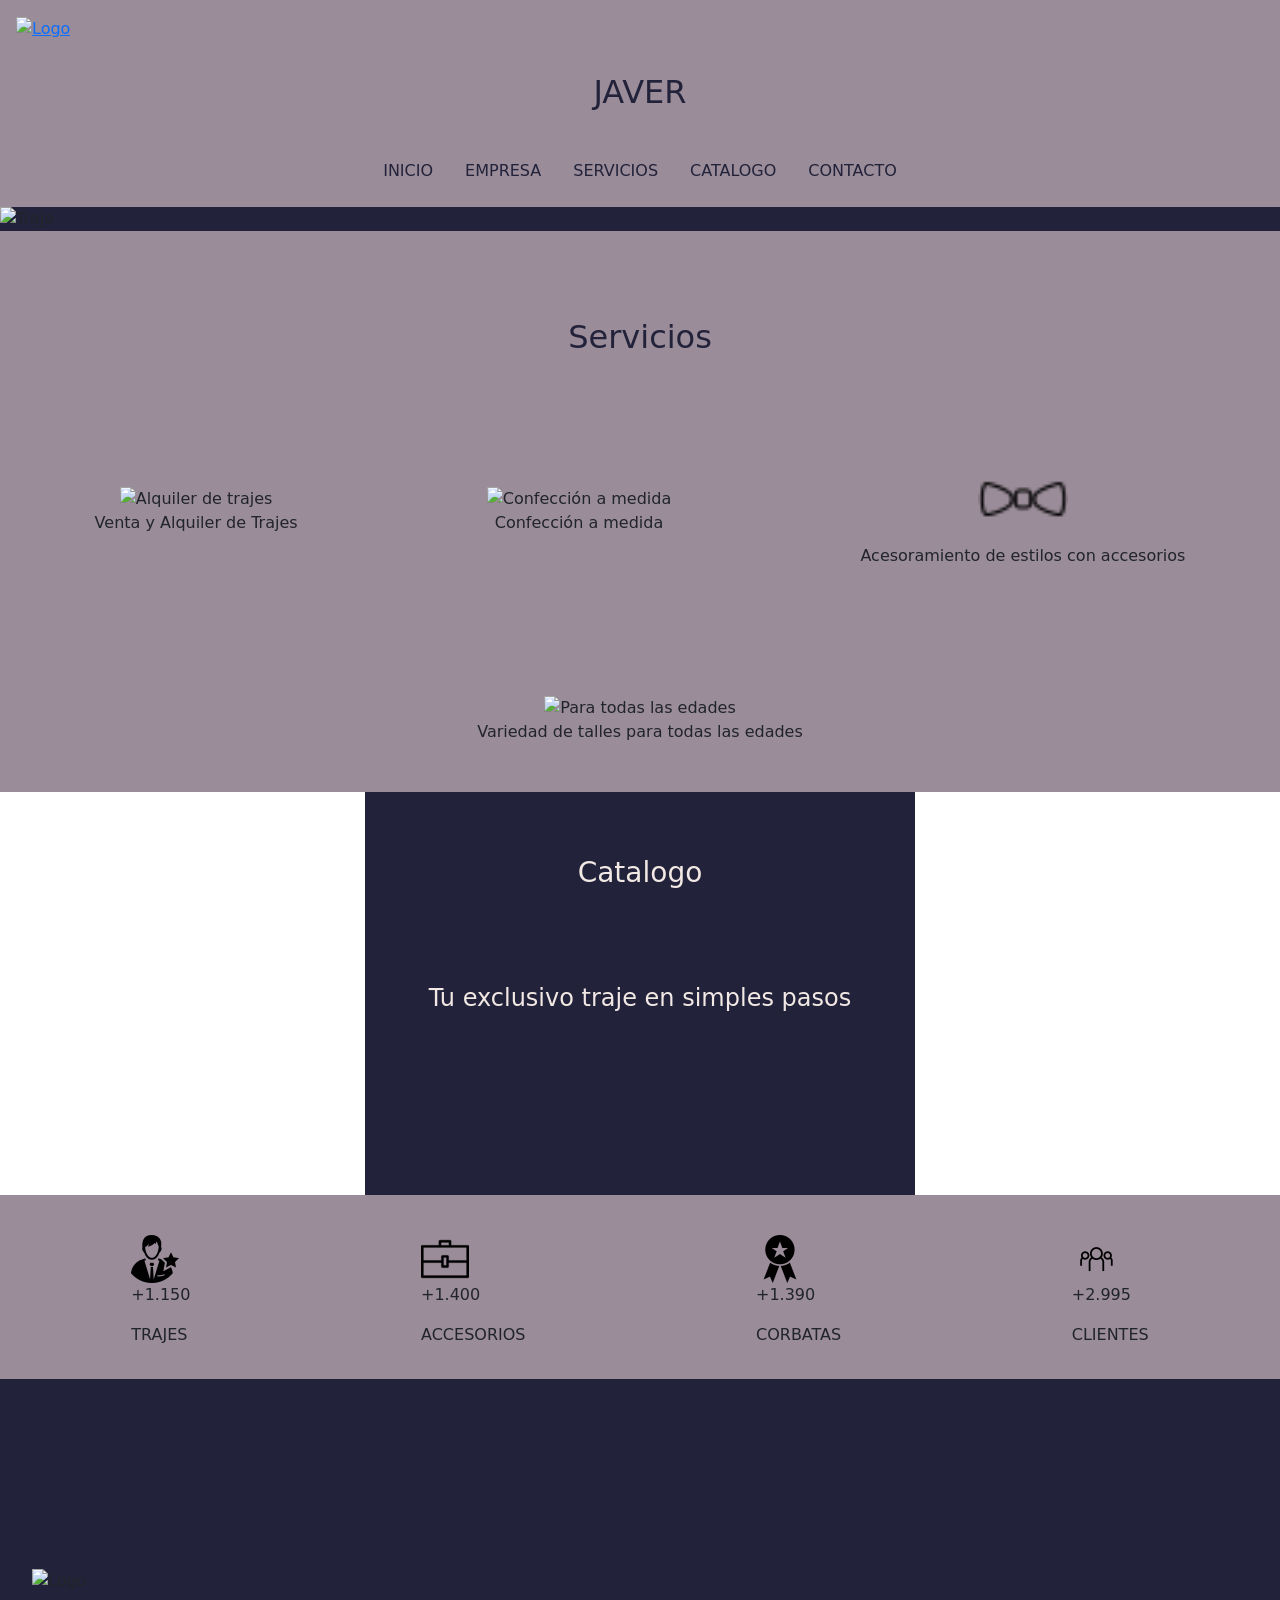
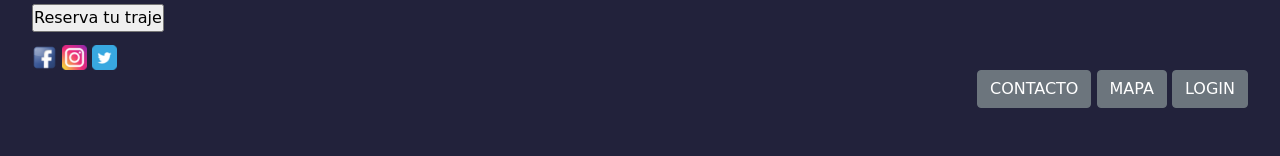
==== index.html @ bc325b99 "mensaje" ====
<!DOCTYPE html>
<html lang="es">
<head>
    <meta charset="UTF-8">
    <meta http-equiv="X-UA-Compatible" content="IE=edge">
    <meta name="viewport" content="width=device-width, initial-scale=1.0">
    <title>JAVER</title>
    <link rel="shortcut icon" href="Contenido de marca/corbata logo.png">
    <link rel="stylesheet" href="Bootstrap/bootstrap.min.css">
    <link rel="stylesheet" href="https://cdnjs.cloudflare.com/ajax/libs/animate.css/4.1.1/animate.min.css">
    <link rel="stylesheet" href="Css/estilos.css">
</head>
<body class="body">
    <header class="header">
        <a href="">
        <img class="header__img animate__animated animate__flip animate__delay-2s 2s animate__slow 4s animate__infinite" src="https://img.icons8.com/cotton/344/tie.png" width="15vh" height="15vh" alt="Logo">
        </a>
        <h1 class="header__t animate__animated animate__bounce"> JAVER </h1>
        <ul class="nav justify-content-center">
            <li class="nav-item">
                <a class="nav-link active" aria-current="page" href="index.html">INICIO</a>
            </li>
            <li class="nav-item">
                <a class="nav-link active"  href="pages/empresa.html">EMPRESA</a>
            </li>
            <li class="nav-item">
                <a class="nav-link active"  href="pages/servicios.html">SERVICIOS</a>
            </li>
            <li class="nav-item">
                <a class="nav-link active"  href="pages/catalogo.html" tabindex="-1" aria-disabled="true">CATALOGO</a>
            </li>
            <li class="nav-item">
                <a class="nav-link active "  href="pages/contacto.html" tabindex="-1" aria-disabled="true">CONTACTO</a>
            </li>
        </ul>   
    </header>
        <section class="main__section1">
            <img class="main__section1__img" src="https://images.pexels.com/photos/325876/pexels-photo-325876.jpeg?cs=srgb&dl=pexels-pixabay-325876.jpg&fm=jpg"  alt="Traje">
        </section>
        <section class="main__section2">
            <div class="main__section2__titulo">
                <br>
                <br>
                <br>
                <h2>Servicios</h2>
                <br>
                <br>
            </div>
            <div class="main__section2__div">
                <img class="main__section2__img" src="https://img.icons8.com/ios/344/womens-suit--v1.png" alt="Alquiler de trajes">
                <p> Venta y Alquiler de Trajes</p>
                <br>
                <br>
            </div>
            <div class="main__section2__div">
                <img class="main__section2__img" src="https://img.icons8.com/ios/344/hand-holding-needle.png" alt="Confección a medida">
                <p>Confección a medida</p>
                <br>
                <br>
            </div>
            <div class="main__section2__div">
                <img class="main__section2__img" src="./Contenido de marca/moño.png" alt="estilo">
                <p>Acesoramiento de estilos con accesorios</p>
                <br>
                <br>
            </div>
            <div class="main__section2__div">
                <img class="main__section2__img" src="https://img.icons8.com/pastel-glyph/344/single-mother.png" alt="Para todas las edades">
                <p>Variedad de talles para todas las edades</p>
            </div>
         </section>
         <section class="main__section3">
             <div class="main__section3__titulo">
             <h3>Catalogo</h3>
             <br>
             <br>
             <br>
             <h4>Tu exclusivo traje en simples pasos</h4>
             <br>
             <br>
             <br>
             </div>
             <div>
             <img class="imagenes" src="https://img.freepik.com/free-photo/confident-young-businessman-suit-standing-with-arms-folded_171337-18599.jpg?w=740&t=st=1650478216~exp=1650478816~hmac=dbd777caed2f6e0966e07ec6e3d4d13529df3728f88e533deab33e0a280d987e" width="350" alt="">
             <img class="imagenes" src="https://img.freepik.com/free-photo/handsome-confident-blond-bearded-businessman-with-hands-pockets-smiling-joyfully-give-professional-vibe-discussing-business-double-his-income-become-successful-white-background_1258-5820.jpg?w=740" width="350" alt="">
             <img class="imagenes" src="https://img.freepik.com/free-photo/portrait-cheerful-businessman-dressed-suit_171337-134.jpg?w=740&t=st=1650478214~exp=1650478814~hmac=048e01c63cbf83030509e16fb41356c922f9d73f05c9a332bf8c699b933f872d" width="350" alt="">
             <img class="imagenes" src="https://www.laguiadelvaron.com/wp-content/uploads/2019/06/trajedos.jpg" width="350" alt="">
             <img class="imagenes" src="file:///C:/Users/Hp/Desktop/Coder/Entrega%20final%20coder/Contenido%20de%20marca/11.jpg" width="350" alt="">
             <img class="imagenes" src="file:///C:/Users/Hp/Desktop/Coder/Entrega%20final%20coder/Contenido%20de%20marca/12.jpg" width="350" alt="">
             <img class="imagenes" src="https://img.freepik.com/foto-gratis/hombre-negocios-brazos-cruzados-sonriendo_1139-677.jpg?w=740&t=st=1652995392~exp=1652995992~hmac=8c8b26b9673d39cf321d62ba7bf4e87e95419466f04f5fe761f041fb123e3cc5" width="350" alt="">
             <img class="imagenes" src="https://us.123rf.com/450wm/benzoix/benzoix2011/benzoix201105300/159375395-.jpg?ver=6" width="350" alt="">
             <img class="imagenes" src="https://cdn.create.vista.com/api/media/small/224720018/stock-photo-adult-confident-businessman-suit-isolated" width="350" alt="">
            </div>
        </section>
    <section class="section">
        <br>
        <div class="section__div">
            <div class="section__div__iconos animate__animated animate__slideInLeft animate__slower 3s animate__infinite ">
               <img class="section__div__img" src="./Contenido de marca/traje.estrella.png" alt="trajes">
               <p>+1.150</p>
               <p>TRAJES</p>
           </div>
           <div class="section__div__iconos animate__animated animate__slideInLeft animate__slower 3s animate__infinite ">
               <img class="section__div__img" src="./Contenido de marca/accesorios.png" alt="accesorios">
               <p>+1.400</p>
               <p>ACCESORIOS</p>
           </div>
           <div class="section__div__iconos animate__animated animate__slideInLeft animate__slower 3s animate__infinite ">
               <img class="section__div__img" src="./Contenido de marca/premio.corbata.png" alt="corbatas">
               <p>+1.390</p>
               <p>CORBATAS</p>
           </div>
           <div class="section__div__iconos animate__animated animate__slideInLeft animate__slower 3s animate__infinite ">
               <img class="section__div__img" src="./Contenido de marca/clientes.png" alt="clientes">
               <p>+2.995</p>
               <p>CLIENTES</p>
           </div>
        </div>
    </section>
    <section class="section2">
        <div>
            <iframe class="video" src="https://www.youtube.com/embed/jHmETlr-x0I" title="YouTube video player"
                frameborder="0" allow="accelerometer; autoplay; clipboard-write; encrypted-media; gyroscope; picture-in-picture"
                allowfullscreen></iframe>
        </div>
    </section>
    <footer class="footer">
        <img class="header__img animate__animated animate__flip animate__delay-2s 2s animate__slow 4s animate__infinite" src="https://img.icons8.com/cotton/344/tie.png" width="50" alt="Logo">
        <div class="boton">
        <form action="contacto.html"> 
            <input type="submit" value="Reserva tu traje">
        </form>
        </div>
       <br>
       <div>
           <img class="icon" src="./Contenido de marca/fc.png" width="25" alt="facebook">
           <img class="icon" src="./Contenido de marca/ig.png" width="25" alt="instragram">
           <img class="icon" src="./Contenido de marca/twitter.png" width="25" alt="twitter">
       </div>
       <div class="footer__lista">
        <ul class="footer__ul">
            <button type="button" class="btn btn-secondary" href="/pages/contacto.html" >CONTACTO</button>
            <button type="button" class="btn btn-secondary">MAPA</button>
            <button type="button" class="btn btn-secondary">LOGIN</button>
       </ul>
       </div>
    </footer>
    <script src="Bootstrap/bootstrap.min.js"></script>
</body>
</html>
---- Css/estilos.css ----
*{
    margin: 0;
    padding: 0;
}

.html{
    font-family:'Libre Bodoni',
    serif;
    font-size: 17px;
}

.body{
    display: grid;
    grid-template-areas:
      "header header header header"
      "main__section1 main__section1 main__section1 main__section1"
      "main__section2 main__section2 main__section2 main__section2"
      "main__section3 main__section3 main__section3 main__section3"
      "section section section section"
      "video video video video"
      "footer footer footer footer";
    grid-template-rows: 0,50fr 1,75fr 0,50fr 1,75fr 0,25fr 1fr 0,50fr;
    grid-template-columns: auto auto auto auto ;

}

.header{
    padding: 1em;
    grid-area: header;
    background-color: rgb(154, 140, 152);
    color: rgb( 242, 233, 228);
}
.header__img{
    width: 5vh;
    height: 5vh;
    text-align: center;
}

.header__t {
    padding: 1em;
    color: rgb(34, 34, 59);
    font-size: xx-large;
    text-align: center;
}

.animate__animated.animate__bounce {
    --animate-duration: 4s;
}

.header__nav {
    font-size: 1.5rem;
    text-align: center;
}

.header__nav__link {
    font-size: medium;
    color: rgb( 34, 34, 59);
}

.nav-link{
    color: rgb( 34, 34, 59);
}

.main__section1{
    grid-area: main__section1 ;
    background-color: rgb( 34, 34, 59);
}


.main__section1__img{
    width: 100%;
    height: 90vh;
}

.main__section2{
    flex-wrap: wrap;
    background-color: rgb(154, 140, 152);
    display: flex;
    grid-area: main__section2 ;
}

.main__section2__div{
    margin: auto;
    padding: 2em;
    display: flex;
    text-align: center;
    display: inline-block
}

.main__section2__titulo{
    width: 100%;
    color: rgb( 34, 34, 59);
    font-size: larger;
    text-align: center;
}

.main__section2__img{
    width: auto;
    height:10vh;
}

.main__section3{
    margin:auto;
    padding: 4em;
    flex-wrap: wrap;
    text-align: center;
    background-color: rgb( 34, 34, 59);
    grid-area: main__section3 ;
}

.main__section3__titulo{
    width: 100%;
    color: rgb( 242, 233, 228);
    font-size: larger;
    text-align: center;
}

.imagenes:hover{
    margin: 2%;
}

.section{
    flex-wrap: wrap;
    padding: 1em;
    background-color: rgb(154, 140, 152);
    grid-area: section ;
}

.section__div{
    width: 100%;
    display: flex;
}

.section__div__iconos{
    margin: auto;
    padding: auto;
    display: inline-block;
}

.section2{
    width: 100%;
    grid-area: video;
    background-color: rgb( 34, 34, 59);
    margin: auto;
    flex-wrap: wrap;
}

.video{
    width: 100%;
}


.footer {
    padding: 2em;
    background-color: rgb(34, 34, 59);
    grid-area: footer;
}

.boton{
    color: rgb(242, 233, 228);
    position: relative;
    bottom: -7%;
}

.icon{
    display: flex;
    display: inline-block;
    justify-content: right;
    animation: float 4s ease-in infinite;
}

@keyframes float{
    0%{
        transform: translateY(0);
    }

    50%{
        transform: translateY(25px);
    }

    100%{
        transform: translateY(0);
    }
}

.footer__lista{
    display: flex;
    justify-content: right;
}

.footer__ul{
    list-style: none;
    color: rgb( 242, 233, 228)
}


<!--empresa-->

.edbody{
    height: 100%;
    display: grid;
    grid-template-areas:
        "header header header header"
        "emsection1 emsection1 emsection1 emsection1"
        "emsection2 emsection2 emsection2 emsection2"
        "footer footer footer footer";
    grid-template-rows: auto auto auto auto;
    grid-template-columns: auto auto auto auto;
}

.empresamain__section1{
    grid-area: emsection1 ;
} 

.empresamain__section1__t{
    background-color: rgb(34, 34, 59);
    color: rgb(242, 233, 228);
    text-align: center;
}

.empresamain__section1__img{
    width: 100%;
}

.empresamain__section2{
    background-color: rgb(154, 140, 152);
    color: rgb( 34, 34, 59);
    width: 100%;
    text-align: center;
    display: flex;
    justify-content: center;
    flex-wrap: wrap;
    grid-area: emsection 2;
}

.empresamain__section2__1{
    padding: 4em;
    display: flex;
    flex-direction: column;
    justify-content: center;
}

.empresamain__section2__2{
    background-color: rgb(154, 140, 152);
    width: 100%;
    display: flex;
    justify-content: center;
    flex-direction: column;
    align-items: center;
}

.empresamain__section2__2div{
    padding: 3em;
    background-color: rgba(34, 34, 59, 0.726);
    color: rgb( 242, 233, 228);
    width: 70%;
    margin: auto;
    padding: auto;
    text-align: center;
    display: flex;
    flex-direction: column;
    justify-content: center
}

.empresafooter__ul {
    width: 100%;
    color: rgb(242, 233, 228);
    text-align: end;
}


<!--servicios-->

.sbody{
    height: 100%;
    display: grid;
    grid-template-areas:
        "header header header header"
        "footer footer footer footer";
    grid-template-rows: auto auto auto auto;
    grid-template-columns: auto auto auto auto;
}

.serviciosmain__section1 {
    grid-area: smsection1 ;
}

.serviciosmain__section2__t{
    color: rgb( 34, 34, 59);
    text-align: center;
}

.serviciosmain__section1__img {
    width: 100%;
}

.serviciosmain__section2{
    padding: 4em;
    background-color: rgb(154, 140, 152);
    grid-area: smsection2 ;
    
}

.serviciosmain__section2__1{
    display: flex;
    flex-direction: column;
    justify-content: center;
    text-align: center;
}

.serviciosmain__section2__t {
    padding: 1em;
    width: 100%;
    text-align: center;
}

.serviciosmain__section2__2{
    background-color: rgb(154, 140, 152);
    width: 100%;
    text-align: center;
    display: flex;
    justify-content: center;
    flex-wrap: wrap;
    

}


.serviciosmain__section2__div {
    padding: 1em;
    background-color: rgba(34, 34, 59, 0.459);
    color: rgb( 242, 233, 228);
    width: 20%;
    margin: auto;
    padding: auto;
    text-align: center;
    display: flex;
    flex-direction: column; 
    justify-content: center

}

.serviciosmain__section2__img {
    width: 20vh;
    height: 10vh;
    margin: auto;
    padding: auto;
}

.serviciosfooter__ul {
    width: 100%;
    color: rgb(242, 233, 228);
    text-align: end;
}

<!--catalogo-->

.cabody{
    height: 100%;
    display: grid;
    grid-template-areas:
        "header header header header"
        "camsection1 camsection1 camsection1 camsection1"
        "camsection2 camsection2 camsection2 camsection2"
        "footer footer footer footer";
    grid-template-rows: auto auto auto auto;
    grid-template-columns: auto auto auto auto;
}

.catalogomain__section1 {
    grid-area: camsection1 ;
}

.catalogomain__section1__t {
    text-align: center;
}

.catalogomain__section1__img {
    width: 100%;
}

.catalogomain__section2 {
    padding: 8em;
    background-color: rgb(154, 140, 152);
    color: rgb( 34, 34, 59);
    text-align: center;
    grid-area: camsection2 ;
}



.catalogofooter__ul {
    width: 100%;
    color: rgb(242, 233, 228);
    text-align: end;
}


<!--contacto-->

.conbody{
    height: 100%;
    display: grid;
    grid-template-areas:
        "header header header header"
        "cmsection1 cmsection1 cmsection1 cmsection1"
        "cmsection2 cmsection2 cmsection2 cmsection2"
        "footer footer footer footer";
    grid-template-rows: auto auto auto auto;
    grid-template-columns: auto auto auto auto;
}

.contactomain__section1 {
    grid-area: cmsection1 ;
}

.contactomain__section1__t {
    background-color: rgb(34, 34, 59);
    color: rgb(242, 233, 228);
    text-align: center;
}

.contactomain__section1__img {
    width: 100%;
}

.contactomain__section2 {
    padding: 3em;
    background-color: rgb(154, 140, 152);
    color: rgb( 34, 34, 59);
    display: flex;
    justify-content: center;
    grid-area: cmsection2 ;
}

.contactomain__section2__t{
    display: flex;
    flex-direction: column;
    justify-content: center;
    text-align: center;
}

.contactomain__section2__form {
    padding: 2em;
    width: 30vw;
    background-color: rgba(34, 34, 59, 0.726);
    color: rgb( 242, 233, 228);
    text-align: center;
}

.contactomain__section2__info {
    padding: 2em;
    background-color: rgba(34, 34, 59, 0.726);
    color: rgb( 242, 233, 228);
    width: 30vw;
    text-align: center;
}

.contactomain__section2__map {
    background-color: rgba(34, 34, 59, 0.726);
    color: rgb( 242, 233, 228);
    width: 100%;
    text-align: center;
}

.contacto__footer__ul {
    width: 100%;
    color: rgb(242, 233, 228);
    text-align: end;
}
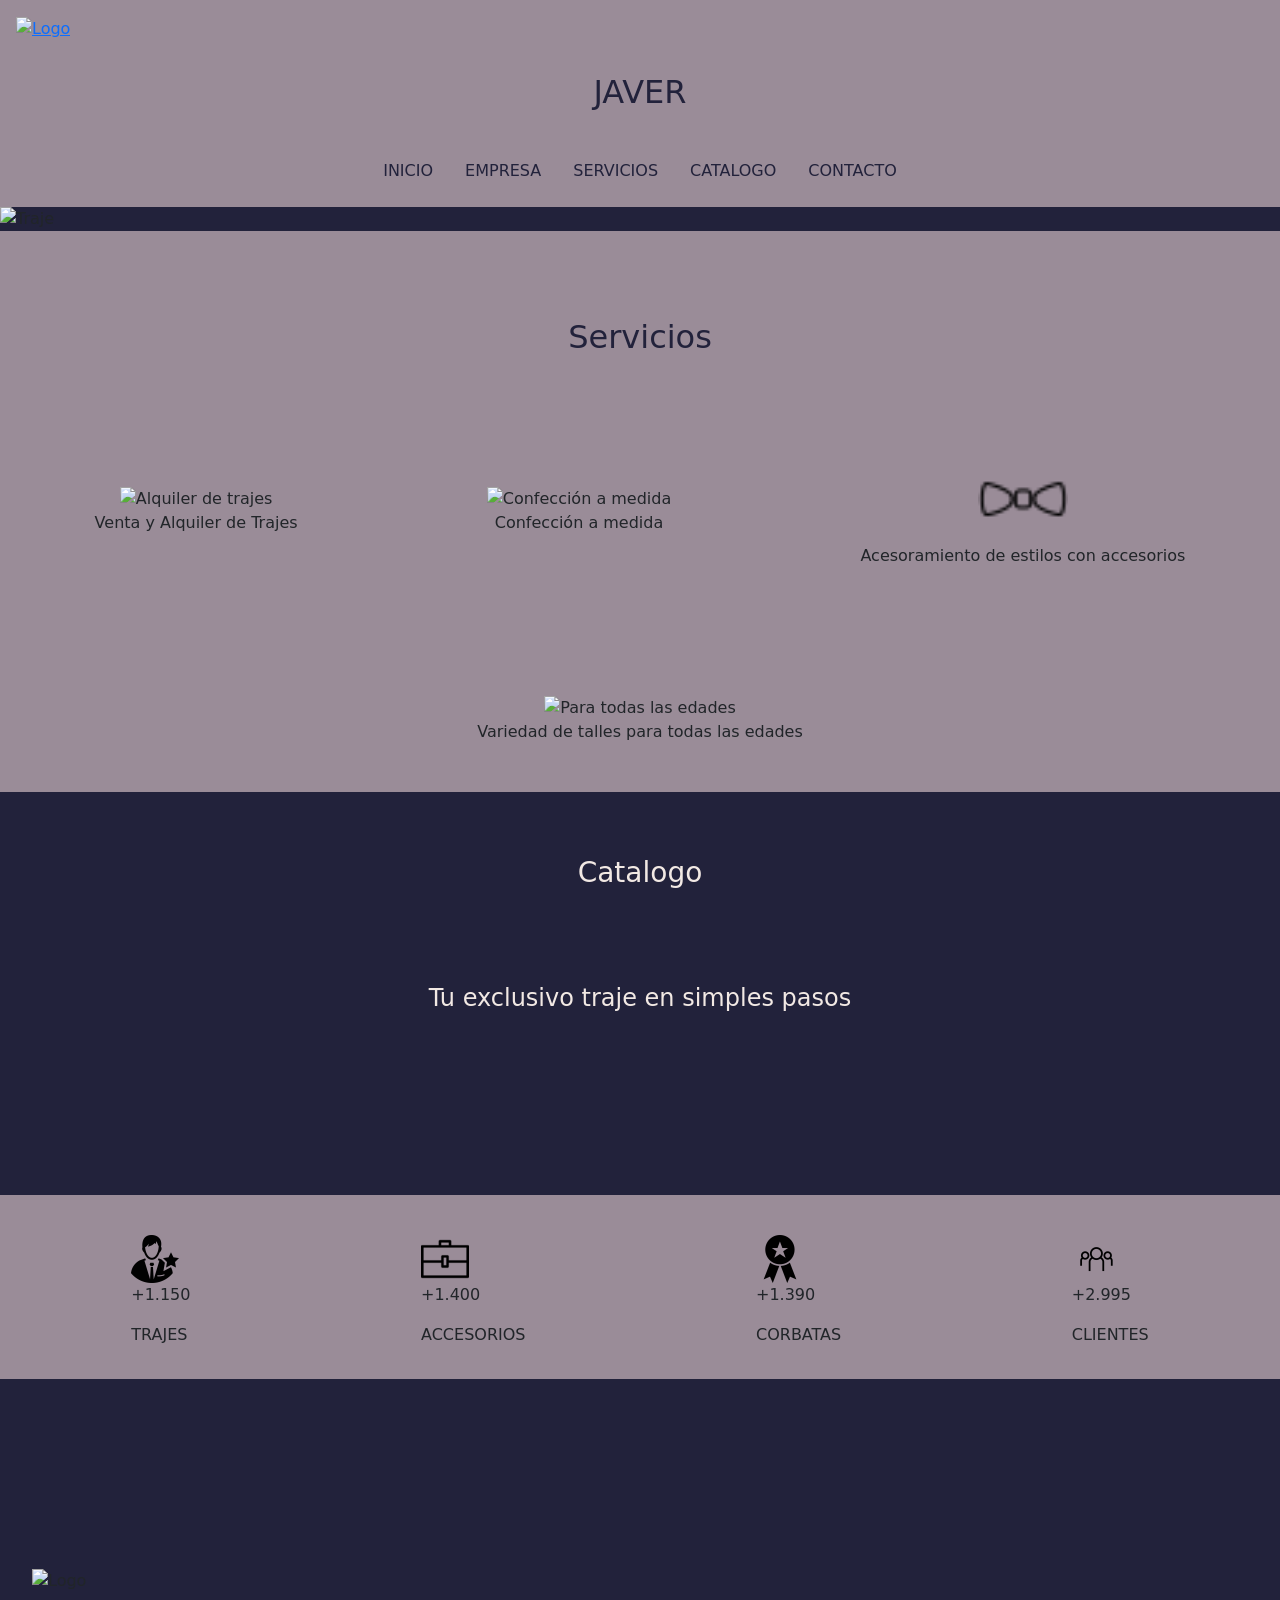
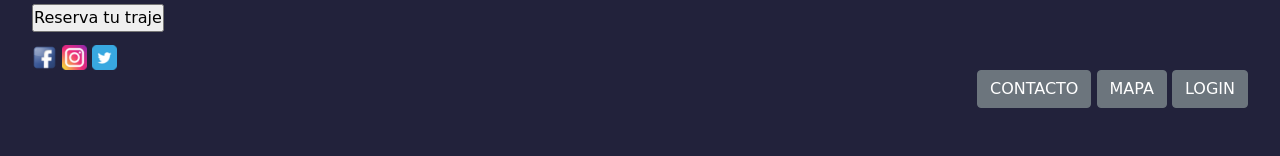
==== commit 27d264ec: "boot" ====
--- a/index.html
+++ b/index.html
@@ -80,16 +80,44 @@
              <br>
              <br>
              </div>
-             <div>
-             <img class="imagenes" src="https://img.freepik.com/free-photo/confident-young-businessman-suit-standing-with-arms-folded_171337-18599.jpg?w=740&t=st=1650478216~exp=1650478816~hmac=dbd777caed2f6e0966e07ec6e3d4d13529df3728f88e533deab33e0a280d987e" width="350" alt="">
-             <img class="imagenes" src="https://img.freepik.com/free-photo/handsome-confident-blond-bearded-businessman-with-hands-pockets-smiling-joyfully-give-professional-vibe-discussing-business-double-his-income-become-successful-white-background_1258-5820.jpg?w=740" width="350" alt="">
-             <img class="imagenes" src="https://img.freepik.com/free-photo/portrait-cheerful-businessman-dressed-suit_171337-134.jpg?w=740&t=st=1650478214~exp=1650478814~hmac=048e01c63cbf83030509e16fb41356c922f9d73f05c9a332bf8c699b933f872d" width="350" alt="">
-             <img class="imagenes" src="https://www.laguiadelvaron.com/wp-content/uploads/2019/06/trajedos.jpg" width="350" alt="">
-             <img class="imagenes" src="file:///C:/Users/Hp/Desktop/Coder/Entrega%20final%20coder/Contenido%20de%20marca/11.jpg" width="350" alt="">
-             <img class="imagenes" src="file:///C:/Users/Hp/Desktop/Coder/Entrega%20final%20coder/Contenido%20de%20marca/12.jpg" width="350" alt="">
-             <img class="imagenes" src="https://img.freepik.com/foto-gratis/hombre-negocios-brazos-cruzados-sonriendo_1139-677.jpg?w=740&t=st=1652995392~exp=1652995992~hmac=8c8b26b9673d39cf321d62ba7bf4e87e95419466f04f5fe761f041fb123e3cc5" width="350" alt="">
-             <img class="imagenes" src="https://us.123rf.com/450wm/benzoix/benzoix2011/benzoix201105300/159375395-.jpg?ver=6" width="350" alt="">
-             <img class="imagenes" src="https://cdn.create.vista.com/api/media/small/224720018/stock-photo-adult-confident-businessman-suit-isolated" width="350" alt="">
+            <div class="imagenes__contenedor">
+                <div class="imagenes__div">
+                    <img class="imagenes transition:0.6s"
+                    src="https://img.freepik.com/free-photo/confident-young-businessman-suit-standing-with-arms-folded_171337-18599.jpg?w=740&t=st=1650478216~exp=1650478816~hmac=dbd777caed2f6e0966e07ec6e3d4d13529df3728f88e533deab33e0a280d987e"
+                    width="350" alt=""></div>
+                <div class="imagenes__div">
+                    <img class="imagenes transition:0.6s"
+                    src="https://img.freepik.com/free-photo/handsome-confident-blond-bearded-businessman-with-hands-pockets-smiling-joyfully-give-professional-vibe-discussing-business-double-his-income-become-successful-white-background_1258-5820.jpg?w=740"
+                    width="350" alt=""></div>
+                <div class="imagenes__div"><img class="imagenes transition:0.6s"
+                    src="https://img.freepik.com/free-photo/portrait-cheerful-businessman-dressed-suit_171337-134.jpg?w=740&t=st=1650478214~exp=1650478814~hmac=048e01c63cbf83030509e16fb41356c922f9d73f05c9a332bf8c699b933f872d"
+                    width="350" alt=""></div>
+                <div class="imagenes__div">
+                    <img class="imagenes transition:0.6s"
+                    src="https://img.freepik.com/foto-gratis/hombre-negocios-brazos-cruzados-sonriendo_1139-677.jpg?w=740&t=st=1652995392~exp=1652995992~hmac=8c8b26b9673d39cf321d62ba7bf4e87e95419466f04f5fe761f041fb123e3cc5"
+                    width="350" alt=""></div>
+                <div class="imagenes__div">
+                    <img class="imagenes transition:0.6s"
+                    src="https://us.123rf.com/450wm/benzoix/benzoix2011/benzoix201105300/159375395-.jpg?ver=6" width="350" alt=""></div>
+                <div class="imagenes__div">
+                    <img class="imagenes transition:0.6s"
+                    src="https://cdn.create.vista.com/api/media/small/224720018/stock-photo-adult-confident-businessman-suit-isolated"
+                    width="350" alt=""></div>
+                <div class="imagenes__div">
+                    <img class="imagenes transition:0.6s"
+                        src="https://media.istockphoto.com/photos/portrait-of-happy-african-american-young-businessman-in-formal-suit-picture-id1207856403?k=20&m=1207856403&s=612x612&w=0&h=VN2oH1sF-uDOwTsKMaDSVKhAGaczMcgjqGof_tYb7EE="
+                        width="350" alt="">
+                </div>
+                <div class="imagenes__div">
+                    <img class="imagenes transition:0.6s"
+                        src="https://media.revistagq.com/photos/5ca5e1ee267a324c787215a1/3:2/w_1200,h_800,c_limit/trajes_hombre_tendencia_2018_baratos_6354.jpg"
+                        width="350" alt="">
+                </div>
+                <div class="imagenes__div">
+                    <img class="imagenes transition:0.6s"
+                        src="https://media.gq.com.mx/photos/5be9f1cf80215826f066fd7b/master/pass/buen_traje_buen_precio__9614.jpg"
+                        width="350" alt="">
+                </div>
             </div>
         </section>
     <section class="section">
--- a/Css/estilos.css
+++ b/Css/estilos.css
@@ -100,6 +100,7 @@
 }
 
 .main__section3{
+    width: 100%;
     margin:auto;
     padding: 4em;
     flex-wrap: wrap;
@@ -115,7 +116,18 @@
     text-align: center;
 }
 
+.imagenes__contenedor{
+    display: flex;
+    display: inline-block;
+}
+
+.imagenes__div{
+    display: flex;
+    display: inline-block;
+}
+
 .imagenes:hover{
+    transform: scale(1.2);
     margin: 2%;
 }
 
@@ -330,7 +342,6 @@
     padding: 1em;
     background-color: rgba(34, 34, 59, 0.459);
     color: rgb( 242, 233, 228);
-    width: 20%;
     margin: auto;
     padding: auto;
     text-align: center;
@@ -338,6 +349,11 @@
     flex-direction: column; 
     justify-content: center
 
+}
+
+.card-title{
+    margin: auto;
+    padding: 1em;
 }
 
 .serviciosmain__section2__img {
